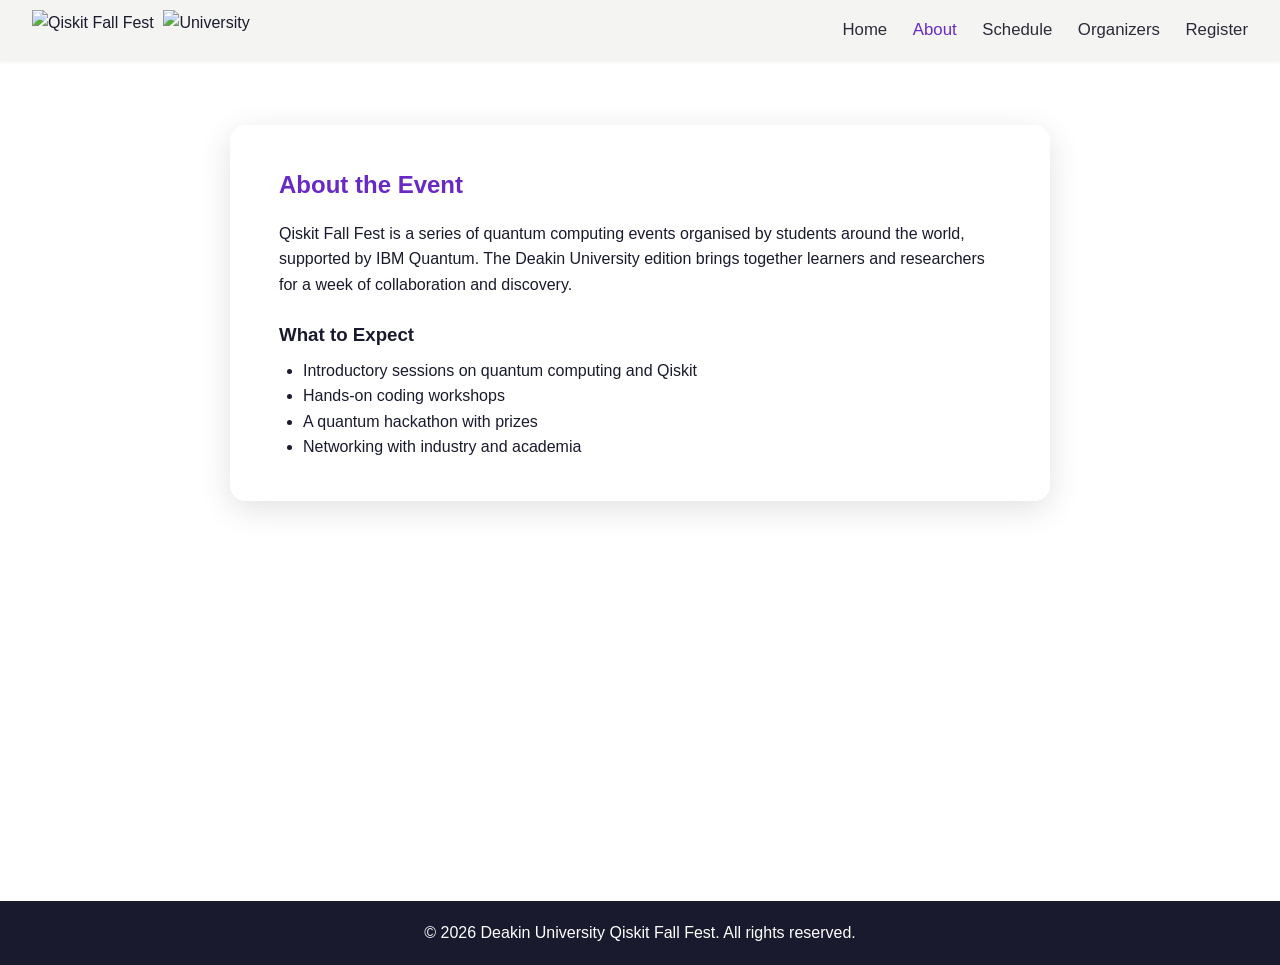
==== about.html @ 9084645c "initial commit" ====
<!DOCTYPE html>
<html lang="en">
<head>
  <meta charset="UTF-8">
  <meta name="viewport" content="width=device-width, initial-scale=1.0">
  <title>About | Qiskit Fall Fest 2026</title>
  <link rel="stylesheet" href="style.css">
</head>
<body>
  <header>
    <nav class="navbar">
      <div class="logos">
        <img src="logo-qiskit.png" alt="Qiskit Fall Fest" class="logo">
        <img src="logo-uni.png" alt="University" class="logo">
      </div>
      <input type="checkbox" id="nav-toggle">
      <label for="nav-toggle" class="nav-toggle-label"><span></span></label>
      <ul class="nav-links">
        <li><a href="index.html">Home</a></li>
        <li><a href="about.html" class="active">About</a></li>
        <li><a href="schedule.html">Schedule</a></li>
        <li><a href="organisers.html">Organizers</a></li>
        <li><a href="register.html">Register</a></li>
      </ul>
    </nav>
  </header>

  <section class="hero page">
    <div class="hero-card wide">
      <h2>About the Event</h2>
      <p>Qiskit Fall Fest is a series of quantum computing events organised by students
         around the world, supported by IBM Quantum. The Deakin University edition brings
         together learners and researchers for a week of collaboration and discovery.</p>
      <h3>What to Expect</h3>
      <ul>
        <li>Introductory sessions on quantum computing and Qiskit</li>
        <li>Hands-on coding workshops</li>
        <li>A quantum hackathon with prizes</li>
        <li>Networking with industry and academia</li>
      </ul>
    </div>
  </section>

  <footer>
    <p>&copy; 2026 Deakin University Qiskit Fall Fest. All rights reserved.</p>
  </footer>
</body>
</html>
---- style.css ----
* { margin: 0; padding: 0; box-sizing: border-box; }

body {
  font-family: 'Segoe UI', Arial, sans-serif;
  color: #1a1a2e;
  line-height: 1.6;
}

/* Navbar (light, logos left, links right) */
.navbar {
  display: flex;
  align-items: center;
  justify-content: space-between;
  background: #f4f4f2;
  padding: 0.6rem 2rem;
  position: sticky;
  top: 0;
  z-index: 100;
  box-shadow: 0 1px 4px rgba(0,0,0,0.06);
}
.logos { display: flex; align-items: center; gap: 0.6rem; }
.logos .logo { height: 42px; width: auto; }

.nav-links { list-style: none; display: flex; gap: 1.6rem; }
.nav-links a {
  color: #2b2b3a;
  text-decoration: none;
  font-size: 1.05rem;
  transition: color 0.2s;
}
.nav-links a:hover, .nav-links a.active { color: #6929c4; }

/* Hamburger (mobile) */
#nav-toggle { display: none; }
.nav-toggle-label { display: none; cursor: pointer; }
.nav-toggle-label span,
.nav-toggle-label span::before,
.nav-toggle-label span::after {
  display: block;
  width: 25px; height: 3px;
  background: #2b2b3a;
  position: relative;
  transition: 0.3s;
}
.nav-toggle-label span::before,
.nav-toggle-label span::after { content: ''; position: absolute; }
.nav-toggle-label span::before { top: -8px; }
.nav-toggle-label span::after { top: 8px; }

/* Hero with full background image */
.hero {
  min-height: calc(100vh - 60px);
  background: url('hero.jpg') center/cover no-repeat;
  display: flex;
  align-items: center;
  justify-content: center;
  padding: 3rem 1.5rem;
}
.hero.page { align-items: flex-start; padding-top: 4rem; }

/* Glassmorphism card */
.hero-card {
  background: rgba(255, 255, 255, 0.35);
  backdrop-filter: blur(10px);
  -webkit-backdrop-filter: blur(10px);
  border: 1px solid rgba(255,255,255,0.5);
  border-radius: 16px;
  padding: 2.5rem 3rem;
  text-align: center;
  max-width: 560px;
  box-shadow: 0 8px 32px rgba(0,0,0,0.12);
}
.hero-card.wide { max-width: 820px; text-align: left; }

.card-badge { width: 130px; height: 130px; margin-bottom: 0.5rem; }
.card-sub { font-size: 1.3rem; color: #2b2b3a; }
.card-title { font-size: 2.4rem; color: #1a1a2e; margin: 0.3rem 0 1.4rem; }

.hero-card h2 { color: #6929c4; margin-bottom: 1rem; }
.hero-card h3 { margin: 1.4rem 0 0.5rem; }
.hero-card ul { margin-left: 1.5rem; }

/* Button */
.btn {
  display: inline-block;
  background: #b388e3;
  color: #fff;
  padding: 0.7rem 1.8rem;
  border-radius: 22px;
  text-decoration: none;
  font-size: 1.15rem;
  font-weight: 500;
  box-shadow: 0 4px 12px rgba(0,0,0,0.15);
  transition: background 0.2s;
}
.btn:hover { background: #9b6ad4; }

/* Schedule table */
.schedule { width: 100%; border-collapse: collapse; margin-top: 1rem; }
.schedule th, .schedule td {
  border: 1px solid rgba(0,0,0,0.15);
  padding: 0.8rem 1rem;
  text-align: left;
}
.schedule th { background: rgba(105,41,196,0.12); color: #6929c4; }

/* Organiser cards */
.cards { display: flex; flex-wrap: wrap; gap: 1.5rem; margin-top: 1.5rem; }
.card {
  flex: 1 1 220px;
  background: rgba(255,255,255,0.55);
  border: 1px solid rgba(255,255,255,0.6);
  border-radius: 10px;
  padding: 1.4rem;
}
.card h3 { color: #6929c4; }
.card .role { font-weight: 600; margin-bottom: 0.4rem; }

/* Footer */
footer {
  background: #1a1a2e;
  color: #fff;
  text-align: center;
  padding: 1.2rem;
}

/* Responsive */
@media (max-width: 768px) {
  .nav-toggle-label { display: block; }
  .nav-links {
    position: absolute;
    top: 100%; left: 0;
    width: 100%;
    flex-direction: column;
    background: #f4f4f2;
    gap: 0;
    max-height: 0;
    overflow: hidden;
    transition: max-height 0.3s;
  }
  .nav-links li { padding: 0.8rem 2rem; }
  #nav-toggle:checked ~ .nav-links { max-height: 360px; }
  .card-title { font-size: 1.8rem; }
  .hero-card { padding: 2rem 1.5rem; }
}
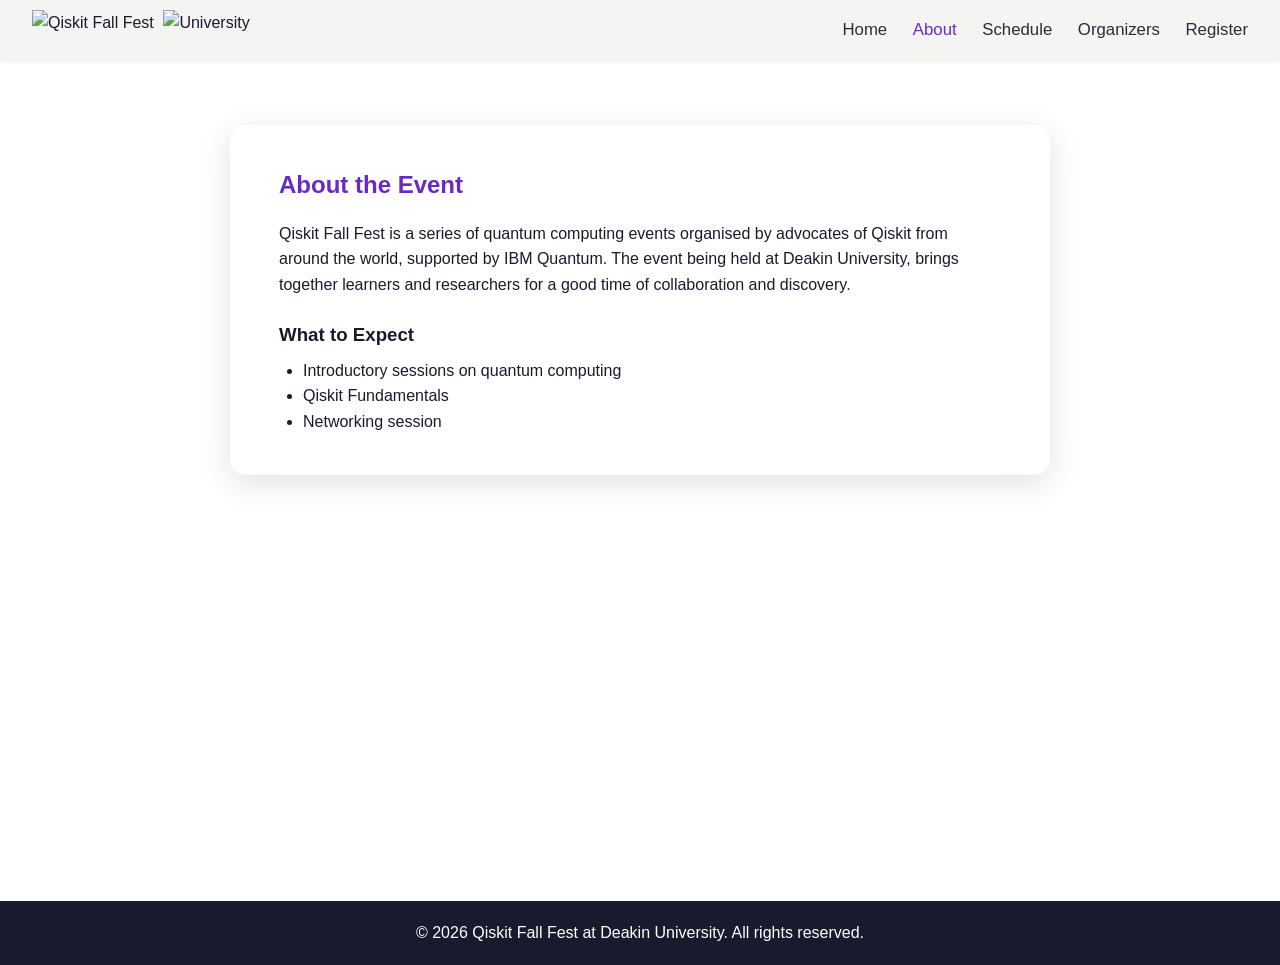
==== commit f955acaa: "updated logo and google form link" ====
--- a/about.html
+++ b/about.html
@@ -10,8 +10,9 @@
   <header>
     <nav class="navbar">
       <div class="logos">
-        <img src="logo-qiskit.png" alt="Qiskit Fall Fest" class="logo">
-        <img src="logo-uni.png" alt="University" class="logo">
+        
+        <img src="/Users/swathireddy/Desktop/fallfest/flamingoBG.png" alt="Qiskit Fall Fest" class="logo">
+        <img src="/Users/swathireddy/Desktop/fallfest/bgblack.png" alt="University" class="logo">
       </div>
       <input type="checkbox" id="nav-toggle">
       <label for="nav-toggle" class="nav-toggle-label"><span></span></label>
@@ -28,21 +29,21 @@
   <section class="hero page">
     <div class="hero-card wide">
       <h2>About the Event</h2>
-      <p>Qiskit Fall Fest is a series of quantum computing events organised by students
-         around the world, supported by IBM Quantum. The Deakin University edition brings
-         together learners and researchers for a week of collaboration and discovery.</p>
+      <p>Qiskit Fall Fest is a series of quantum computing events organised by advocates of Qiskit from
+         around the world, supported by IBM Quantum. The event being held at Deakin University, brings
+         together learners and researchers for a good time of collaboration and discovery.</p>
       <h3>What to Expect</h3>
       <ul>
-        <li>Introductory sessions on quantum computing and Qiskit</li>
-        <li>Hands-on coding workshops</li>
-        <li>A quantum hackathon with prizes</li>
-        <li>Networking with industry and academia</li>
+        <li>Introductory sessions on quantum computing </li>
+        <li>Qiskit Fundamentals</li>
+        <!-- <li>A quantum hackathon with prizes</li> -->
+        <li>Networking session</li>
       </ul>
     </div>
   </section>
 
   <footer>
-    <p>&copy; 2026 Deakin University Qiskit Fall Fest. All rights reserved.</p>
+    <p>&copy; 2026 Qiskit Fall Fest at Deakin University. All rights reserved.</p>
   </footer>
 </body>
 </html>
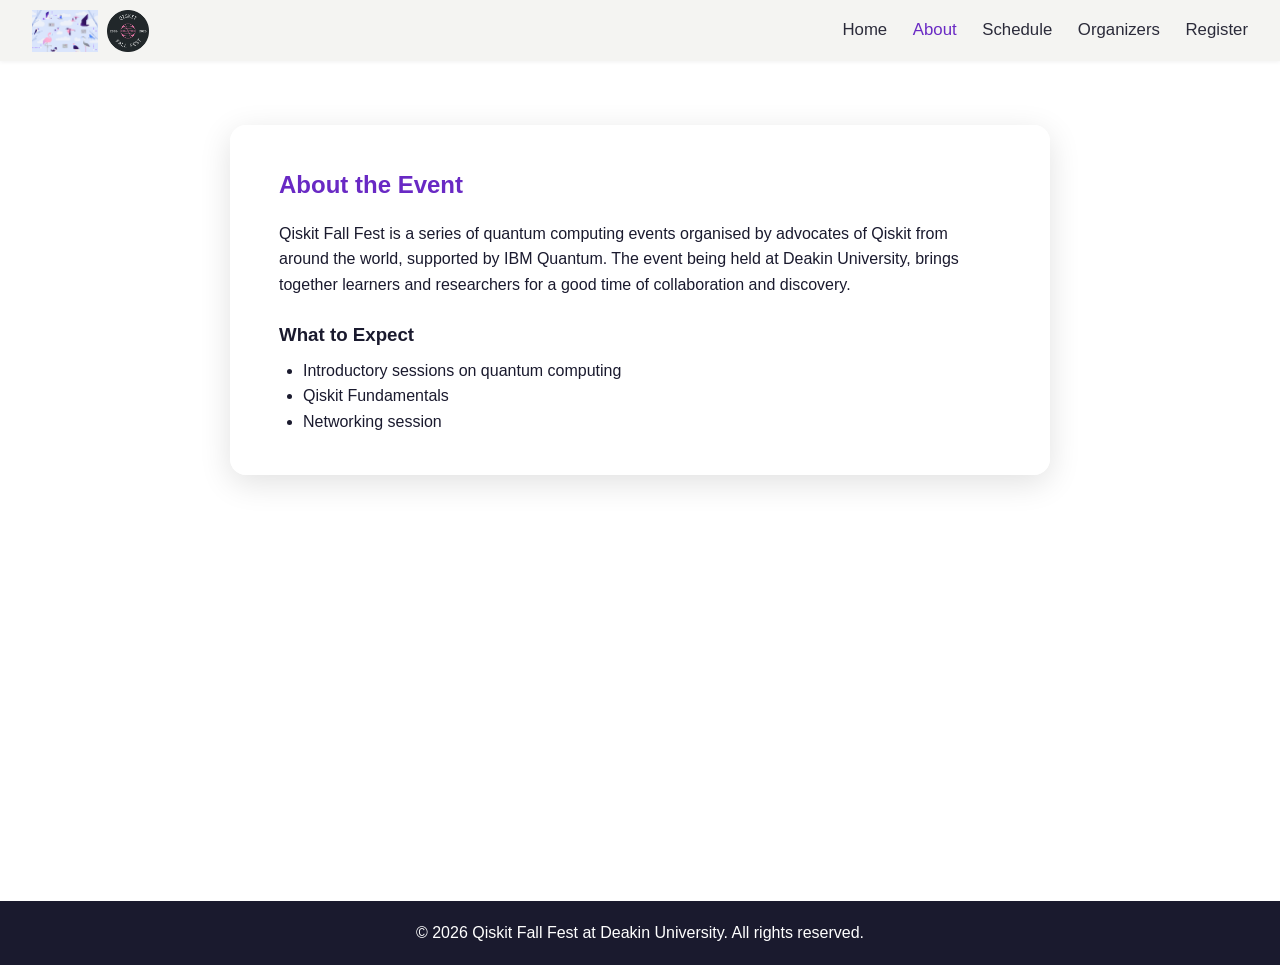
==== commit a1bb9e97: "updating qiskit logos" ====
--- a/about.html
+++ b/about.html
@@ -11,8 +11,8 @@
     <nav class="navbar">
       <div class="logos">
         
-        <img src="/Users/swathireddy/Desktop/fallfest/flamingoBG.png" alt="Qiskit Fall Fest" class="logo">
-        <img src="/Users/swathireddy/Desktop/fallfest/bgblack.png" alt="University" class="logo">
+        <img src="flamingoBG.png" alt="Qiskit Fall Fest" class="logo">
+        <img src="bgblack.png" alt="University" class="logo">
       </div>
       <input type="checkbox" id="nav-toggle">
       <label for="nav-toggle" class="nav-toggle-label"><span></span></label>
